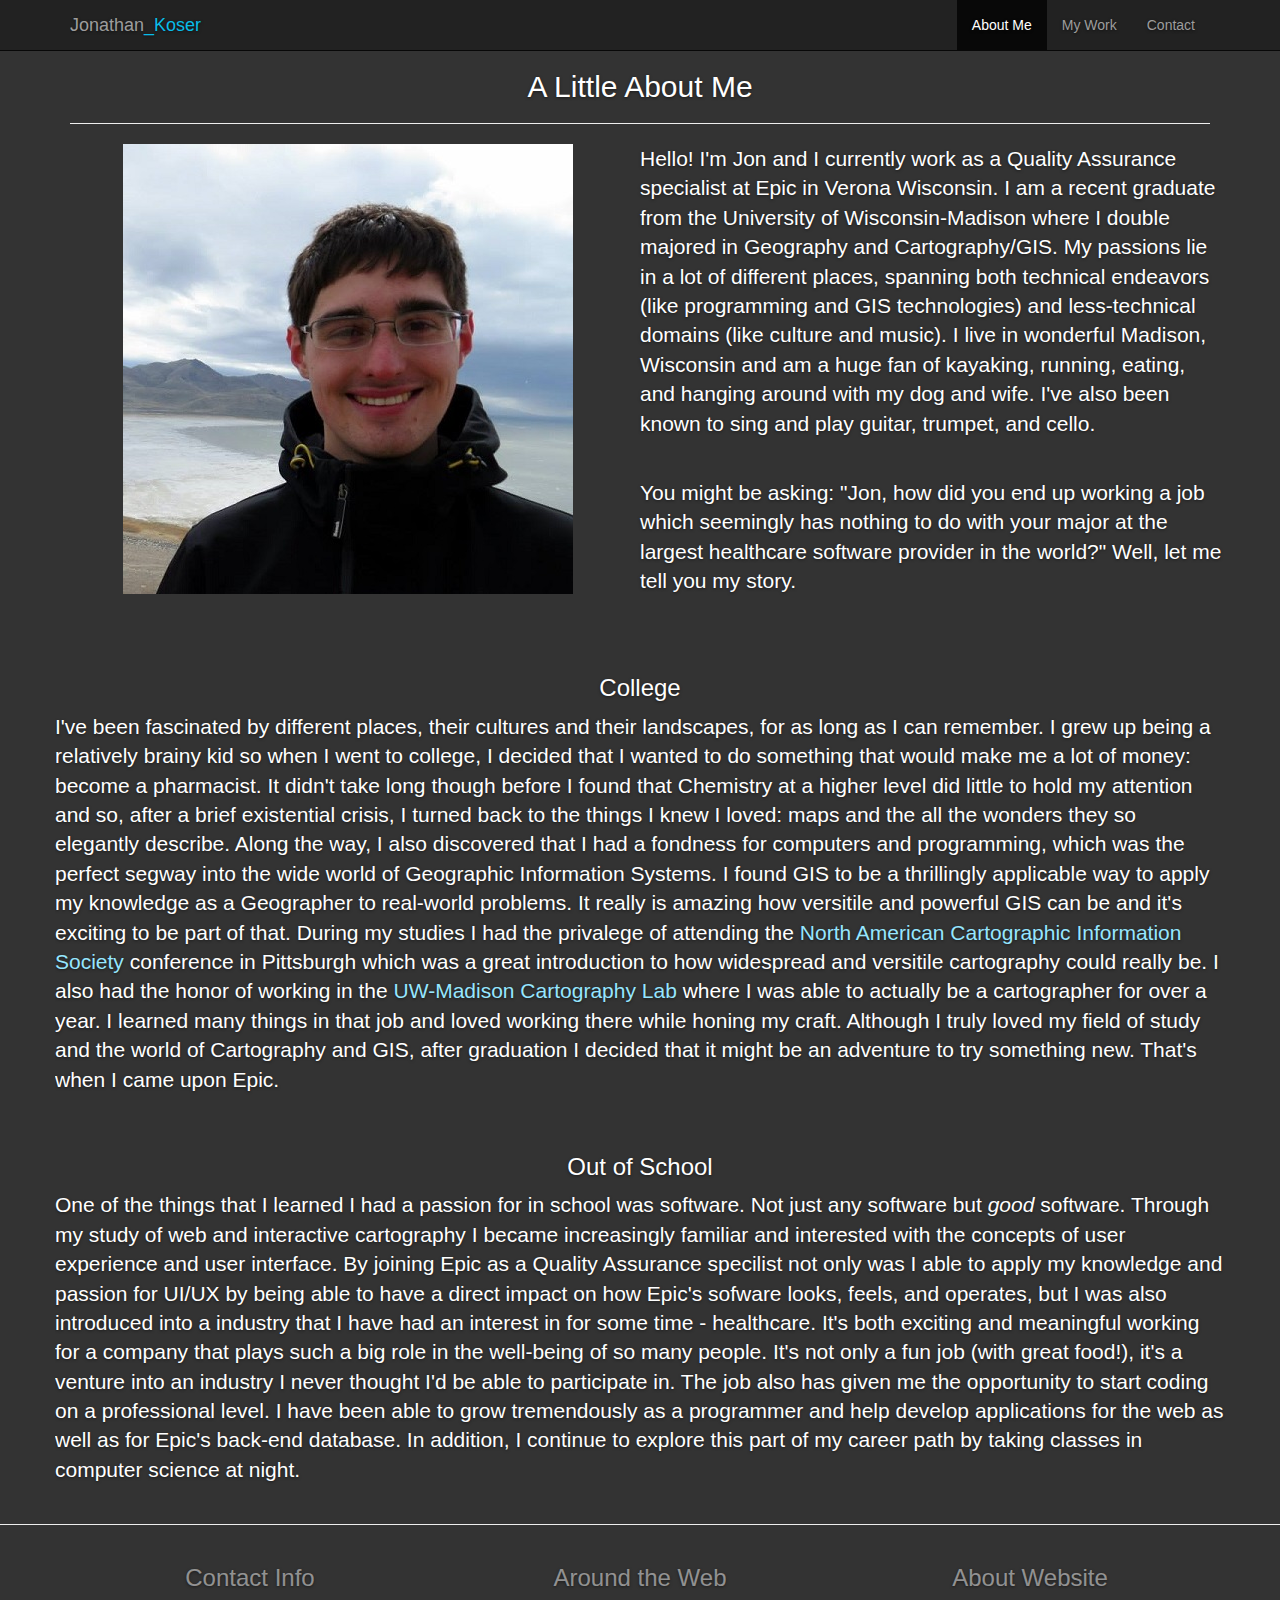
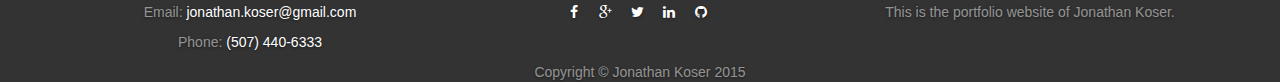
==== about.html @ 2770209b "Fiance > wife" ====
<!DOCTYPE html>
<html lang="en">

<head>
    <meta charset="utf-8">
    <meta http-equiv="X-UA-Compatible" content="IE=edge">
    <meta name="viewport" content="width=device-width, initial-scale=1">
    <meta name="description" content="The personal portfolio website of Jon Koser">
    <meta name="author" content="Jonathan Koser - About Me">
    <link rel="icon" type="image/png" href="img/favicon.png">

    <title>Jonthan Koser - About Me</title>

    <!-- Bootstrap core CSS -->
    <link href="css/bootstrap.css" rel="stylesheet">

    <!-- Custom styles for this template -->
    <link href="css/style.css" rel="stylesheet">

    <!-- Custom Fonts -->
    <link href="font-awesome/css/font-awesome.css" rel="stylesheet" type="text/css">


    <!-- HTML5 shim and Respond.js for IE8 support of HTML5 elements and media queries -->
    <!--[if lt IE 9]>
      <script src="https://oss.maxcdn.com/html5shiv/3.7.2/html5shiv.min.js"></script>
      <script src="https://oss.maxcdn.com/respond/1.4.2/respond.min.js"></script>
    <![endif]-->
</head>

<body id="top" class="about">


    <!-- Navigation Bar -->
    <nav class="navbar navbar-inverse navbar-fixed-top">
        <div class="container">
            <div class="navbar-header">
                <button type="button" class="navbar-toggle collapsed" data-toggle="collapse" data-target="#navbar" aria-expanded="false" aria-controls="navbar">
                    <span class="sr-only">Toggle navigation</span>
                    <span class="icon-bar"></span>
                    <span class="icon-bar"></span>
                    <span class="icon-bar"></span>
                </button>
                <a class="navbar-brand" href="/index.html">Jonathan<span style="color: #09BCE8">_Koser</span></a>
            </div>
            <div id="navbar" class="collapse navbar-collapse">
                <ul class="nav navbar-nav">
                    <li><a href="#top">About Me</a>
                    </li>
                    <li><a href="/work.html">My Work</a>
                    </li>
                    <li><a href="/index.html#contact">Contact</a>
                    </li>
                </ul>
            </div>
            <!--/.nav-collapse -->
        </div>
    </nav>



    <!-- About Section -->
    <section id="about">
        <div class="container content">
            <div class="row">
                <div class="col-md-12">
                    <h2>A Little About Me</h2>
                    <hr>
                </div>
            </div>
            <div class="row">
                <div class="col-md-6">
                    <img src="img/Great%20Salt%20Lake.jpg">
                </div>
                <p class="lead about_text">Hello! I'm Jon and I currently work as a Quality Assurance specialist at Epic in 
                    Verona Wisconsin. I am a recent graduate from the University of Wisconsin-Madison where I double majored 
                    in Geography and Cartography/GIS. My passions lie in a lot of different places, spanning both technical endeavors
                    (like programming and GIS technologies) and less-technical domains 
                    (like culture and music). I live in wonderful Madison, Wisconsin and am a huge fan of kayaking, running,
                    eating, and hanging around with my dog and wife. I've also been known to sing and play guitar, trumpet, and cello.</p>   
                <br>
                <p class="lead about_text">You might be asking: "Jon, how did you end up working a job which seemingly has nothing
                    to do with your major at the largest healthcare software provider in the world?" Well, let me tell you my story.</p>
                    <br><br>
                <h3>College</h3>
                <p class="lead about_text">I've been fascinated by different places, their cultures and their landscapes, for as long as I can remember. 
                    I grew up being a relatively brainy kid so when I went to college, I decided that I wanted to do something that 
                    would make me a lot of money: become a pharmacist. It didn't take long though before I found that Chemistry at a 
                    higher level did little to hold my attention and so, after a brief existential crisis, I turned back to the things 
                    I knew I loved: maps and the all the wonders they so elegantly describe. Along the way, I also discovered that I had 
                    a fondness for computers and programming, which was the perfect segway into the wide world of Geographic Information Systems. 
                    I found GIS to be a thrillingly applicable way to apply my knowledge as a Geographer to real-world problems. It 
                    really is amazing how versitile and powerful GIS can be and it's exciting to be part of that. During my studies I
                    had the privalege of attending the <a href="http://nacis.org/">North American Cartographic Information Society</a> conference in Pittsburgh which was a 
                    great introduction to how widespread and versitile cartography could really be. I also had the honor of working in the
                    <a href="http://www.geography.wisc.edu/cartography/">UW-Madison Cartography Lab</a> where I was able to actually be a cartographer for over a year. I learned many things
                    in that job and loved working there while honing my craft. Although I truly loved my field of study and the world of
                    Cartography and GIS, after graduation I decided that it might be an adventure to try something new. That's when I came
                    upon Epic. </p>
                    <br>
                <h3>Out of School</h3>
                <p class="lead about_text">One of the things that I learned I had a passion for in school was software. Not just any software
                but <i>good</i> software. Through my study of web and interactive cartography I became increasingly familiar and
                interested with the concepts of user experience and user interface. By joining Epic as a Quality Assurance specilist not only was
                I able to apply my knowledge and passion for UI/UX by being able to have a direct impact on how Epic's sofware looks, feels,
                and operates, but I was also introduced into a industry that I have had an interest in for some time - healthcare. It's both 
                exciting and meaningful working for a company that plays such a big role in the well-being of so many people. It's not only
                a fun job (with great food!), it's a venture into an industry I never thought I'd be able to participate in. The job also has given me the opportunity to start coding on a professional level. I have been able to grow tremendously as a programmer and help develop applications for the web as well as for Epic's back-end database. In addition, I continue to explore this part of my career path by taking classes in computer science at night.</p>
            </div>
            <!-- /.row -->
        </div>
        <!-- /.container -->
    </section>



    <!-- Footer -->
    <footer class="text-center mastfoot">
        <hr>
        <div class="footer-above">
            <div class="container">
                <div class="row">
                    <div class="footer-col col-md-4">
                        <h3>Contact Info</h3>
                        <p>Email: <a href="mailto:jonathan.koser@gmail.com">jonathan.koser@gmail.com</a></p>
                        <p>Phone: <span style="color:#fff">(507) 440-6333</span></p>

                    </div>
                    <div class="footer-col col-md-4">
                        <h3>Around the Web</h3>
                        <ul class="list-inline">
                            <li>
                                <a href="https://www.facebook.com/jon.koser" class="btn-social btn-outline"><i class="fa fa-fw fa-facebook"></i></a>
                            </li>
                            <li>
                                <a href="https://plus.google.com/107598555591154516549/posts" class="btn-social btn-outline"><i class="fa fa-fw fa-google-plus"></i></a>
                            </li>
                            <li>
                                <a href="https://twitter.com/jonathankoser" class="btn-social btn-outline"><i class="fa fa-fw fa-twitter"></i></a>
                            </li>
                            <li>
                                <a href="http://www.linkedin.com/pub/jonathan-koser/46/538/422" class="btn-social btn-outline"><i class="fa fa-fw fa-linkedin"></i></a>
                            </li>
                            <li>
                                <a href="http://www.github.com/JonKoser" class="btn-social btn-outline"><i class="fa fa-fw fa-github"></i></a>
                            </li>
                        </ul>
                    </div>
                    <div class="footer-col col-md-4">
                        <h3>About Website</h3>
                        <p>This is the portfolio website of Jonathan Koser.</p>
                    </div>
                </div>
            </div>
        </div>
        <div class="footer-below">
            <div class="container">
                <div class="row">
                    <div class="col-lg-12">
                        Copyright &copy; Jonathan Koser 2015
                    </div>
                </div>
            </div>
        </div>
    </footer>



    <!-- JavaScript
    ================================================== -->
    <!-- Placed at the end of the document so the pages load faster -->
    <script src="https://ajax.googleapis.com/ajax/libs/jquery/1.11.2/jquery.min.js"></script>
    <script src="js/bootstrap.js"></script>
    <script src="js/main.js"></script>

    <!-- Pluggins -->
    <!-- <script src="http://cdnjs.cloudflare.com/ajax/libs/jquery-easing/1.3/jquery.easing.min.js"></script> -->

    <!-- Contact Form JavaScript -->
    <script src="js/jqBootstrapValidation.js"></script>
    <script src="js/contact_me.js"></script>


    <!-- IE10 viewport hack for Surface/desktop Windows 8 bug -->
    <script src="assets/js/ie10-viewport-bug-workaround.js"></script>
</body>

</html>
---- css/style.css ----
/* Cover styling */
/*
 * Globals
 */

/* Links */
a {
    color: #fff;
}
a:focus,
a:hover {
  color: #09BCE8;
}

/* Custom default button */
.btn-default,
.btn-default:hover,
.btn-default:focus {
  color: #333;
  text-shadow: none; /* Prevent inheritence from `body` */
  background-color: #fff;
  border: 1px solid #fff;
}

/*
 * Base structure
 */

.navbar-nav{
    float: right;
}

html,
body {
  height: 100%;
  background-color: #333;
}
body {
  color: #fff;
  text-align: center;
  text-shadow: 0 1px 3px rgba(0,0,0,.5);
  background-repeat: no-repeat;
}

header {
    position: relative;
    height: 100%;
    background-image: url("../img/IMG_1233.JPG");
    background-size: cover;
}

/* Padding for spacing */
.inner {
  padding: 30px;
}

.content {
    padding-top: 50px;
}


.about_text {
    text-align: left;
}

.about_text a {
    color: rgb(150,230,255)
}

.about_text a:hover {
    color: #09BCE8;
}

.contact_info {
    text-align: left
}

div {
    overflow: hidden;
}


/*
 * Cover
 */
.cover {
  position: relative;
  margin-top: 10%;
  padding: 0 20px;
}
.cover .btn-lg {
  padding: 10px 20px;
  font-weight: bold;
}

.portfolio-item {
    width: 100%;
    height: 300px;
    background-size: cover;
    background-position: center;
    margin-top: 10px;
    color: #333;
}

.mastfoot {
  color: #999; /* IE8 proofing */
  color: rgba(255,255,255,.5);
}

.desc-text {
    text-align: left;
}

.desc-text h4 {
    color: goldenrod
}

.desc-text a {
    color:rgb(150,230,255);
}

.desc-text a:hover{
    color: #09BCE8;
}

#work_list {
    text-align: left;
    display:table;
    margin:0 auto;
}

#work_list h3 {
    text-align: center;
}

/*#gallery{
    text-align: right;
}*/

#gallery img {
    padding: 10px;
}
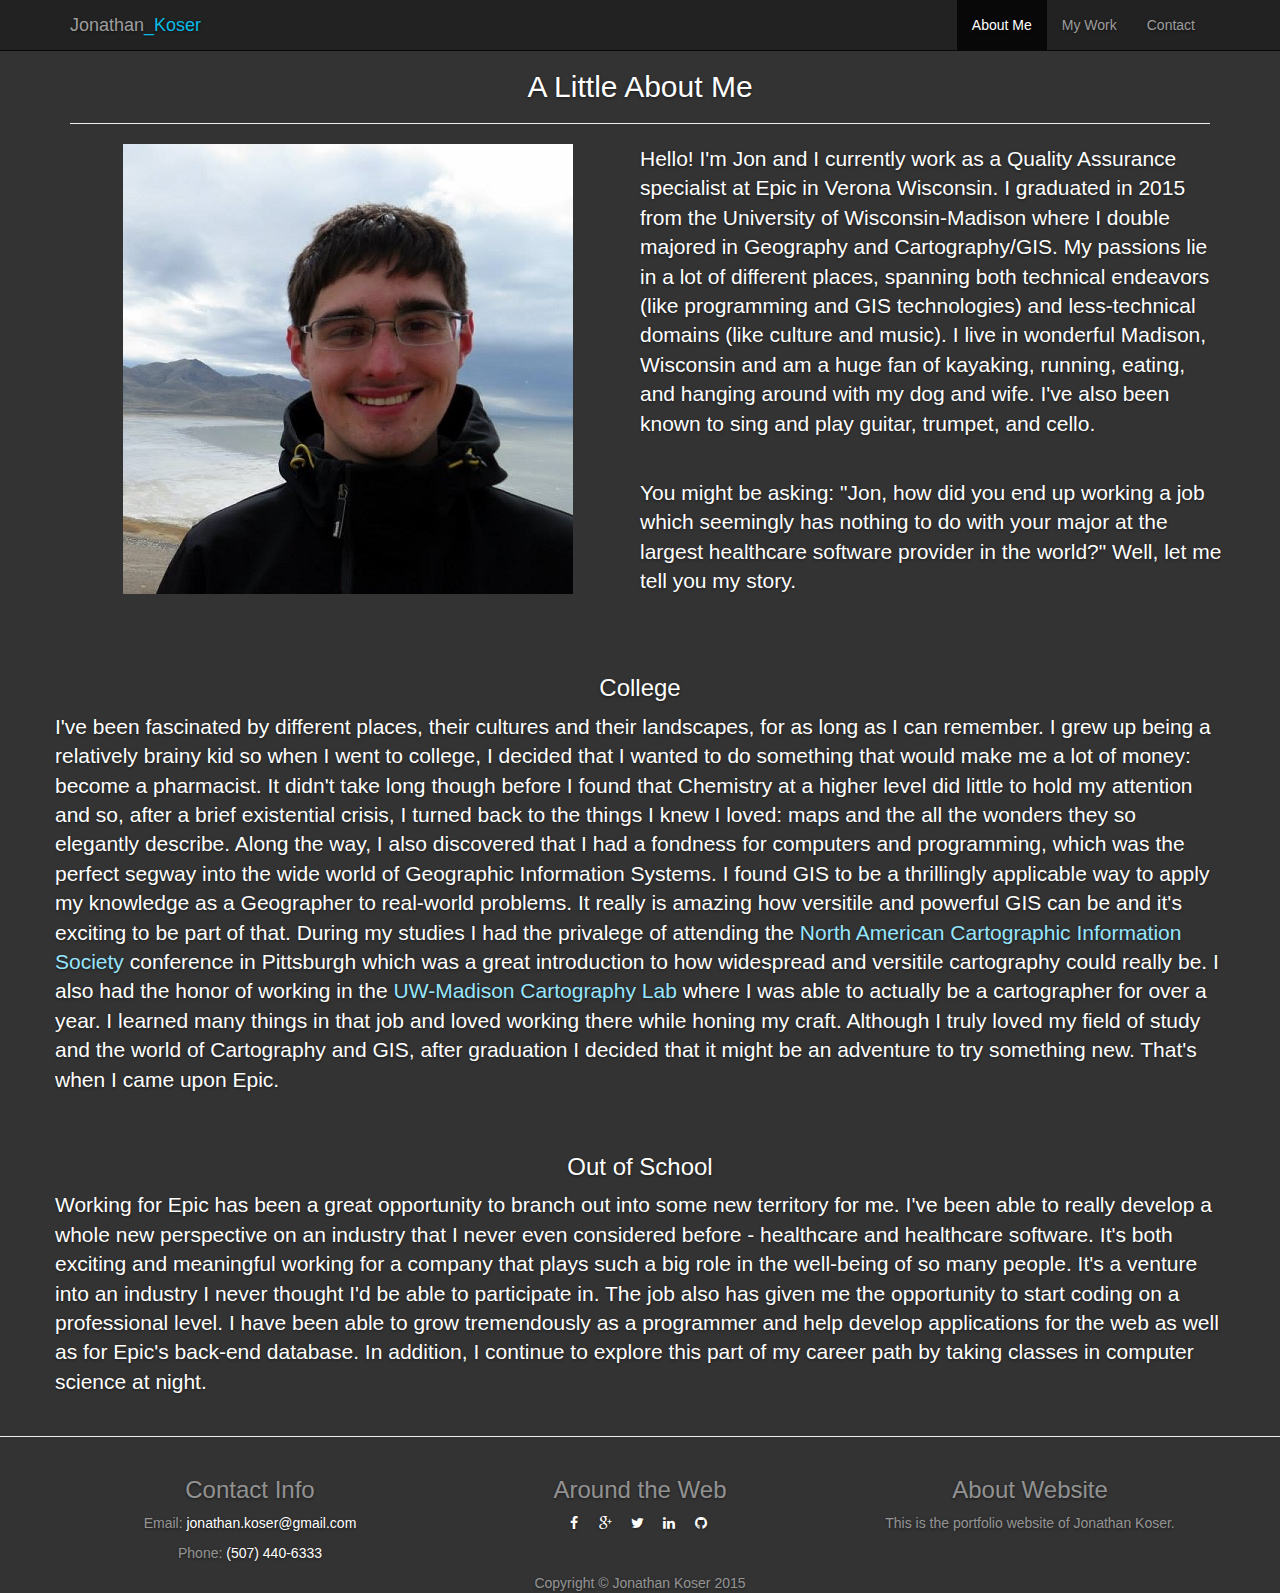
==== commit 1b1458e1: "Small, dumb changes" ====
--- a/about.html
+++ b/about.html
@@ -73,7 +73,7 @@
                     <img src="img/Great%20Salt%20Lake.jpg">
                 </div>
                 <p class="lead about_text">Hello! I'm Jon and I currently work as a Quality Assurance specialist at Epic in 
-                    Verona Wisconsin. I am a recent graduate from the University of Wisconsin-Madison where I double majored 
+                    Verona Wisconsin. I graduated in 2015 from the University of Wisconsin-Madison where I double majored 
                     in Geography and Cartography/GIS. My passions lie in a lot of different places, spanning both technical endeavors
                     (like programming and GIS technologies) and less-technical domains 
                     (like culture and music). I live in wonderful Madison, Wisconsin and am a huge fan of kayaking, running,
@@ -99,13 +99,8 @@
                     upon Epic. </p>
                     <br>
                 <h3>Out of School</h3>
-                <p class="lead about_text">One of the things that I learned I had a passion for in school was software. Not just any software
-                but <i>good</i> software. Through my study of web and interactive cartography I became increasingly familiar and
-                interested with the concepts of user experience and user interface. By joining Epic as a Quality Assurance specilist not only was
-                I able to apply my knowledge and passion for UI/UX by being able to have a direct impact on how Epic's sofware looks, feels,
-                and operates, but I was also introduced into a industry that I have had an interest in for some time - healthcare. It's both 
-                exciting and meaningful working for a company that plays such a big role in the well-being of so many people. It's not only
-                a fun job (with great food!), it's a venture into an industry I never thought I'd be able to participate in. The job also has given me the opportunity to start coding on a professional level. I have been able to grow tremendously as a programmer and help develop applications for the web as well as for Epic's back-end database. In addition, I continue to explore this part of my career path by taking classes in computer science at night.</p>
+                <p class="lead about_text">Working for Epic has been a great opportunity to branch out into some new territory for me. I've been able to really develop a whole new perspective on an industry that I never even considered before - healthcare and healthcare software. It's both 
+                exciting and meaningful working for a company that plays such a big role in the well-being of so many people. It's a venture into an industry I never thought I'd be able to participate in. The job also has given me the opportunity to start coding on a professional level. I have been able to grow tremendously as a programmer and help develop applications for the web as well as for Epic's back-end database. In addition, I continue to explore this part of my career path by taking classes in computer science at night.</p>
             </div>
             <!-- /.row -->
         </div>
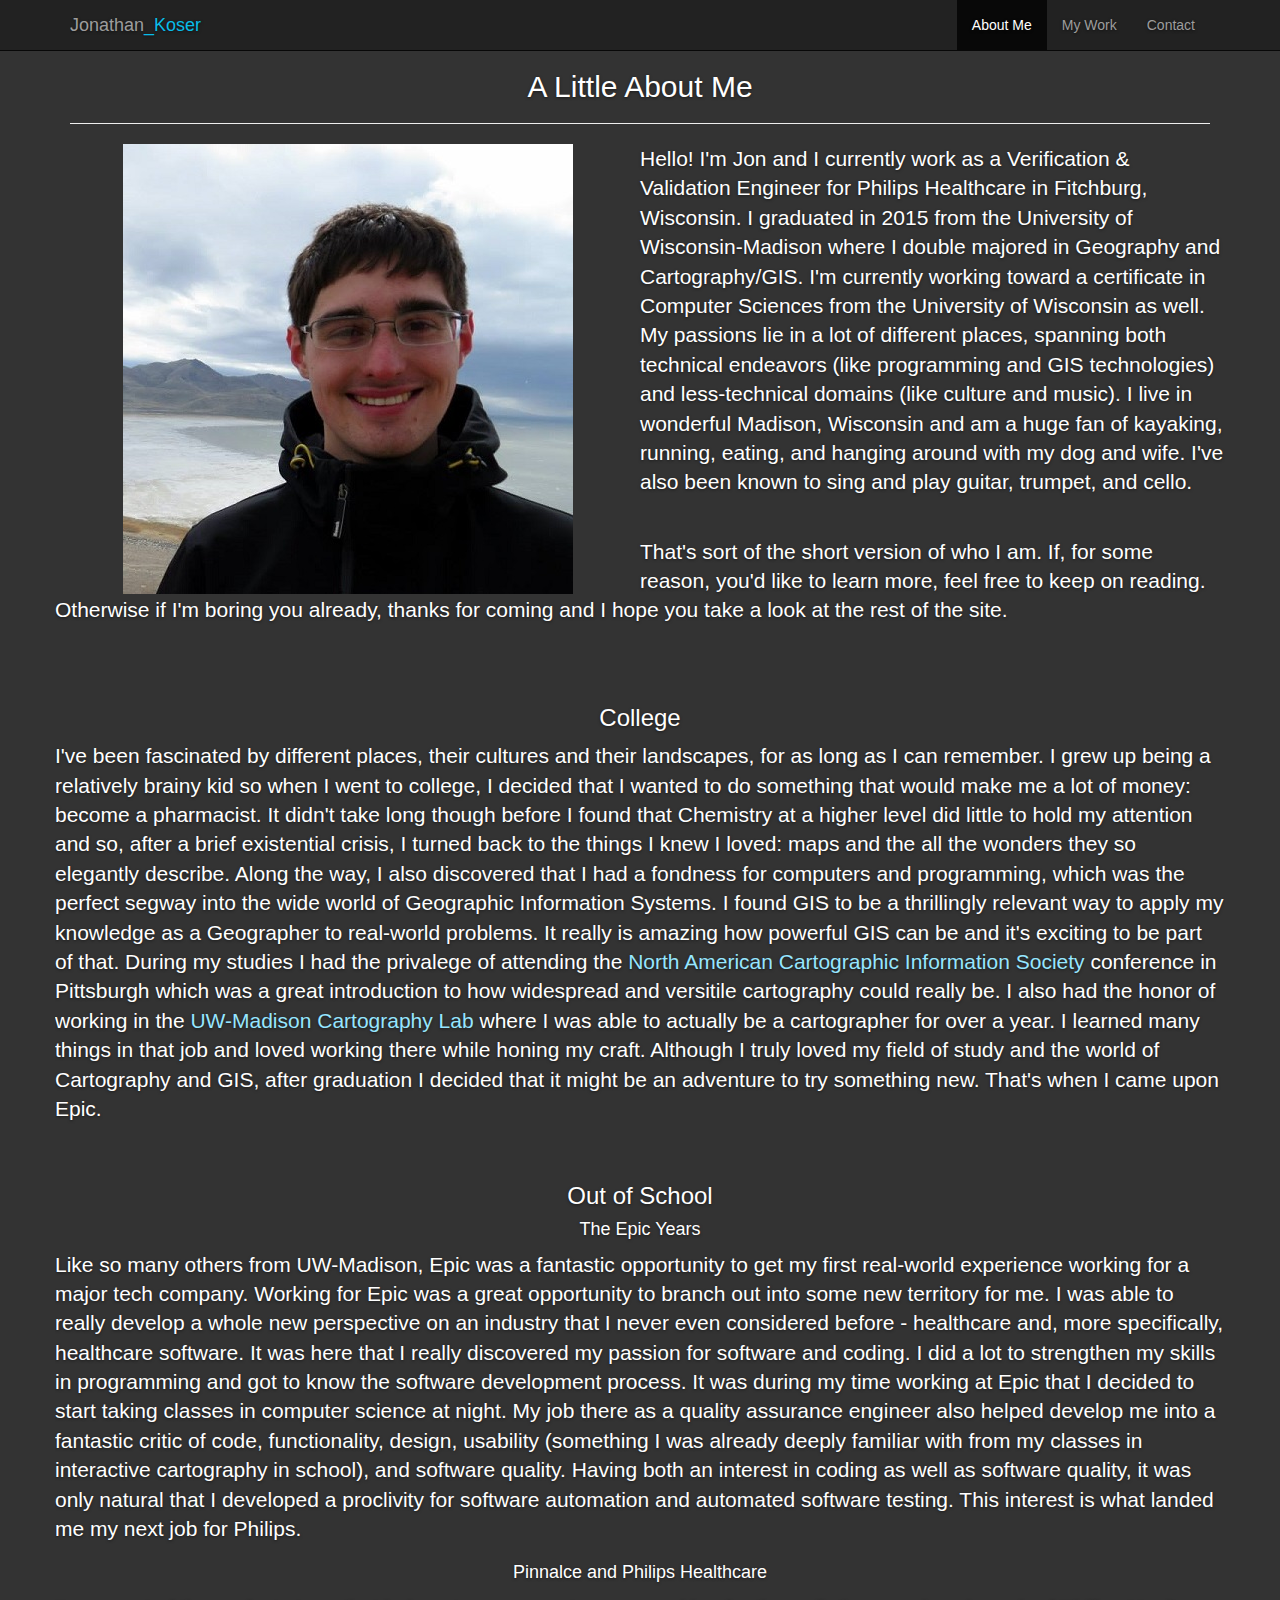
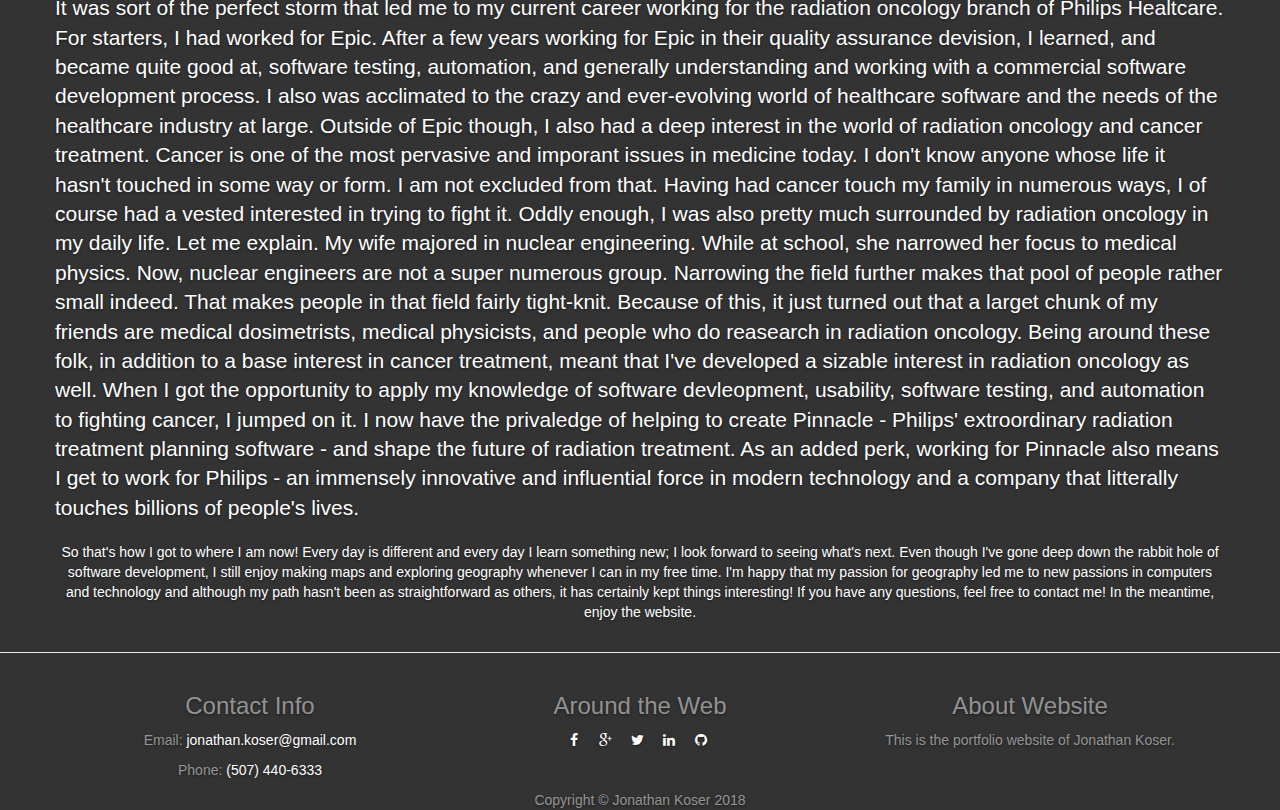
==== commit 96923f49: "Updated bio and copyright" ====
--- a/about.html
+++ b/about.html
@@ -72,15 +72,18 @@
                 <div class="col-md-6">
                     <img src="img/Great%20Salt%20Lake.jpg">
                 </div>
-                <p class="lead about_text">Hello! I'm Jon and I currently work as a Quality Assurance specialist at Epic in 
-                    Verona Wisconsin. I graduated in 2015 from the University of Wisconsin-Madison where I double majored 
-                    in Geography and Cartography/GIS. My passions lie in a lot of different places, spanning both technical endeavors
-                    (like programming and GIS technologies) and less-technical domains 
-                    (like culture and music). I live in wonderful Madison, Wisconsin and am a huge fan of kayaking, running,
-                    eating, and hanging around with my dog and wife. I've also been known to sing and play guitar, trumpet, and cello.</p>   
+                <p class="lead about_text">Hello! I'm Jon and I currently work as a Verification &amp; Validation Engineer for 
+                    Philips Healthcare in Fitchburg, Wisconsin. I graduated in 2015 from the University of Wisconsin-Madison where 
+                    I double majored in Geography and Cartography/GIS. I'm currently working toward a certificate in Computer Sciences
+                    from the University of Wisconsin as well. My passions lie in a lot of different places, spanning both technical endeavors
+                    (like programming and GIS technologies) and less-technical domains (like culture and music). I live in wonderful 
+                    Madison, Wisconsin and am a huge fan of kayaking, running, eating, and hanging around with my dog and wife. 
+                    I've also been known to sing and play guitar, trumpet, and cello.</p>   
                 <br>
-                <p class="lead about_text">You might be asking: "Jon, how did you end up working a job which seemingly has nothing
-                    to do with your major at the largest healthcare software provider in the world?" Well, let me tell you my story.</p>
+                <p class="lead about_text">That's sort of the short version of who I am. If, for some reason, you'd like to learn more, feel
+                    free to keep on reading. Otherwise if I'm boring you already, thanks for coming and I hope you take a look at the rest of 
+                    the site.
+                </p>
                     <br><br>
                 <h3>College</h3>
                 <p class="lead about_text">I've been fascinated by different places, their cultures and their landscapes, for as long as I can remember. 
@@ -89,8 +92,8 @@
                     higher level did little to hold my attention and so, after a brief existential crisis, I turned back to the things 
                     I knew I loved: maps and the all the wonders they so elegantly describe. Along the way, I also discovered that I had 
                     a fondness for computers and programming, which was the perfect segway into the wide world of Geographic Information Systems. 
-                    I found GIS to be a thrillingly applicable way to apply my knowledge as a Geographer to real-world problems. It 
-                    really is amazing how versitile and powerful GIS can be and it's exciting to be part of that. During my studies I
+                    I found GIS to be a thrillingly relevant way to apply my knowledge as a Geographer to real-world problems. It 
+                    really is amazing how powerful GIS can be and it's exciting to be part of that. During my studies I
                     had the privalege of attending the <a href="http://nacis.org/">North American Cartographic Information Society</a> conference in Pittsburgh which was a 
                     great introduction to how widespread and versitile cartography could really be. I also had the honor of working in the
                     <a href="http://www.geography.wisc.edu/cartography/">UW-Madison Cartography Lab</a> where I was able to actually be a cartographer for over a year. I learned many things
@@ -99,8 +102,44 @@
                     upon Epic. </p>
                     <br>
                 <h3>Out of School</h3>
-                <p class="lead about_text">Working for Epic has been a great opportunity to branch out into some new territory for me. I've been able to really develop a whole new perspective on an industry that I never even considered before - healthcare and healthcare software. It's both 
-                exciting and meaningful working for a company that plays such a big role in the well-being of so many people. It's a venture into an industry I never thought I'd be able to participate in. The job also has given me the opportunity to start coding on a professional level. I have been able to grow tremendously as a programmer and help develop applications for the web as well as for Epic's back-end database. In addition, I continue to explore this part of my career path by taking classes in computer science at night.</p>
+                <h4>The Epic Years</h4>
+                <p class="lead about_text">Like so many others from UW-Madison, Epic was a fantastic opportunity to get my first real-world
+                    experience working for a major tech company. Working for Epic was a great opportunity to branch out into some new territory for me. 
+                    I was able to really develop a whole new perspective on an industry that I never even considered before - healthcare and, 
+                    more specifically, healthcare software. It was here that I really discovered my passion for software and coding. I did a lot
+                    to strengthen my skills in programming and got to know the software development process. It was during my time working at Epic
+                    that I decided to start taking classes in computer science at night. My job there as a quality assurance engineer also helped 
+                    develop me into a fantastic critic of code, functionality, design, usability (something I was already deeply familiar with from my
+                    classes in interactive cartography in school), and software quality. Having both an interest in coding
+                    as well as software quality, it was only natural that I developed a proclivity for software automation and automated software
+                    testing. This interest is what landed me my next job for Philips.</p>
+                <h4>Pinnalce and Philips Healthcare</h4>
+                <p class="lead about_text">It was sort of the perfect storm that led me to my current career working for the radiation oncology branch 
+                    of Philips Healtcare. For starters, I had worked for Epic. After a few years working for Epic in their quality assurance 
+                    devision, I learned, and became quite good at, software testing, automation, and generally understanding and working with 
+                    a commercial software development process. I also was acclimated to the crazy and ever-evolving world of healthcare software 
+                    and the needs of the healthcare industry at large. Outside of Epic though, I also had a deep interest in the world of radiation 
+                    oncology and cancer treatment. Cancer is one of the most pervasive and imporant issues in medicine today. I don't know anyone whose 
+                    life it hasn't touched in some way or form. I am not excluded from that. Having had cancer touch my family in numerous ways, I of 
+                    course had a vested interested in trying to fight it. Oddly enough, I was also pretty much surrounded by radiation oncology in my daily life. 
+                    Let me explain. My wife majored in nuclear engineering. While at school, she narrowed her focus to medical physics. Now, nuclear 
+                    engineers are not a super numerous group. Narrowing the field further makes that pool of people rather small indeed. That 
+                    makes people in that field fairly tight-knit. Because of this, it just turned out that a larget chunk of my friends 
+                    are medical dosimetrists, medical physicists, and people who do reasearch in radiation oncology. Being around these folk, in 
+                    addition to a base interest in cancer treatment, meant that I've developed a sizable interest in radiation oncology as well. 
+                    When I got the opportunity to apply my knowledge of software devleopment, usability, software testing, and automation to 
+                    fighting cancer, I jumped on it. I now have the privaledge of helping to create Pinnacle - Philips' extroordinary radiation 
+                    treatment planning software - and shape the future of radiation treatment. As an added perk, working for Pinnacle also means 
+                    I get to work for Philips - an immensely innovative and influential force in modern technology and a company that litterally 
+                    touches billions of people's lives.
+                </p>
+                <p>So that's how I got to where I am now! Every day is different and every day I learn something new; I look 
+                    forward to seeing what's next. Even though I've gone deep down the rabbit hole of software development, I 
+                    still enjoy making maps and exploring geography whenever I can in my free time. I'm happy that my passion 
+                    for geography led me to new passions in computers and technology and although my path hasn't been as straightforward
+                    as others, it has certainly kept things interesting! If you have any questions, feel free to contact me! In the meantime, enjoy 
+                    the website.
+                </p>
             </div>
             <!-- /.row -->
         </div>
@@ -152,7 +191,7 @@
             <div class="container">
                 <div class="row">
                     <div class="col-lg-12">
-                        Copyright &copy; Jonathan Koser 2015
+                        Copyright &copy; Jonathan Koser 2018
                     </div>
                 </div>
             </div>
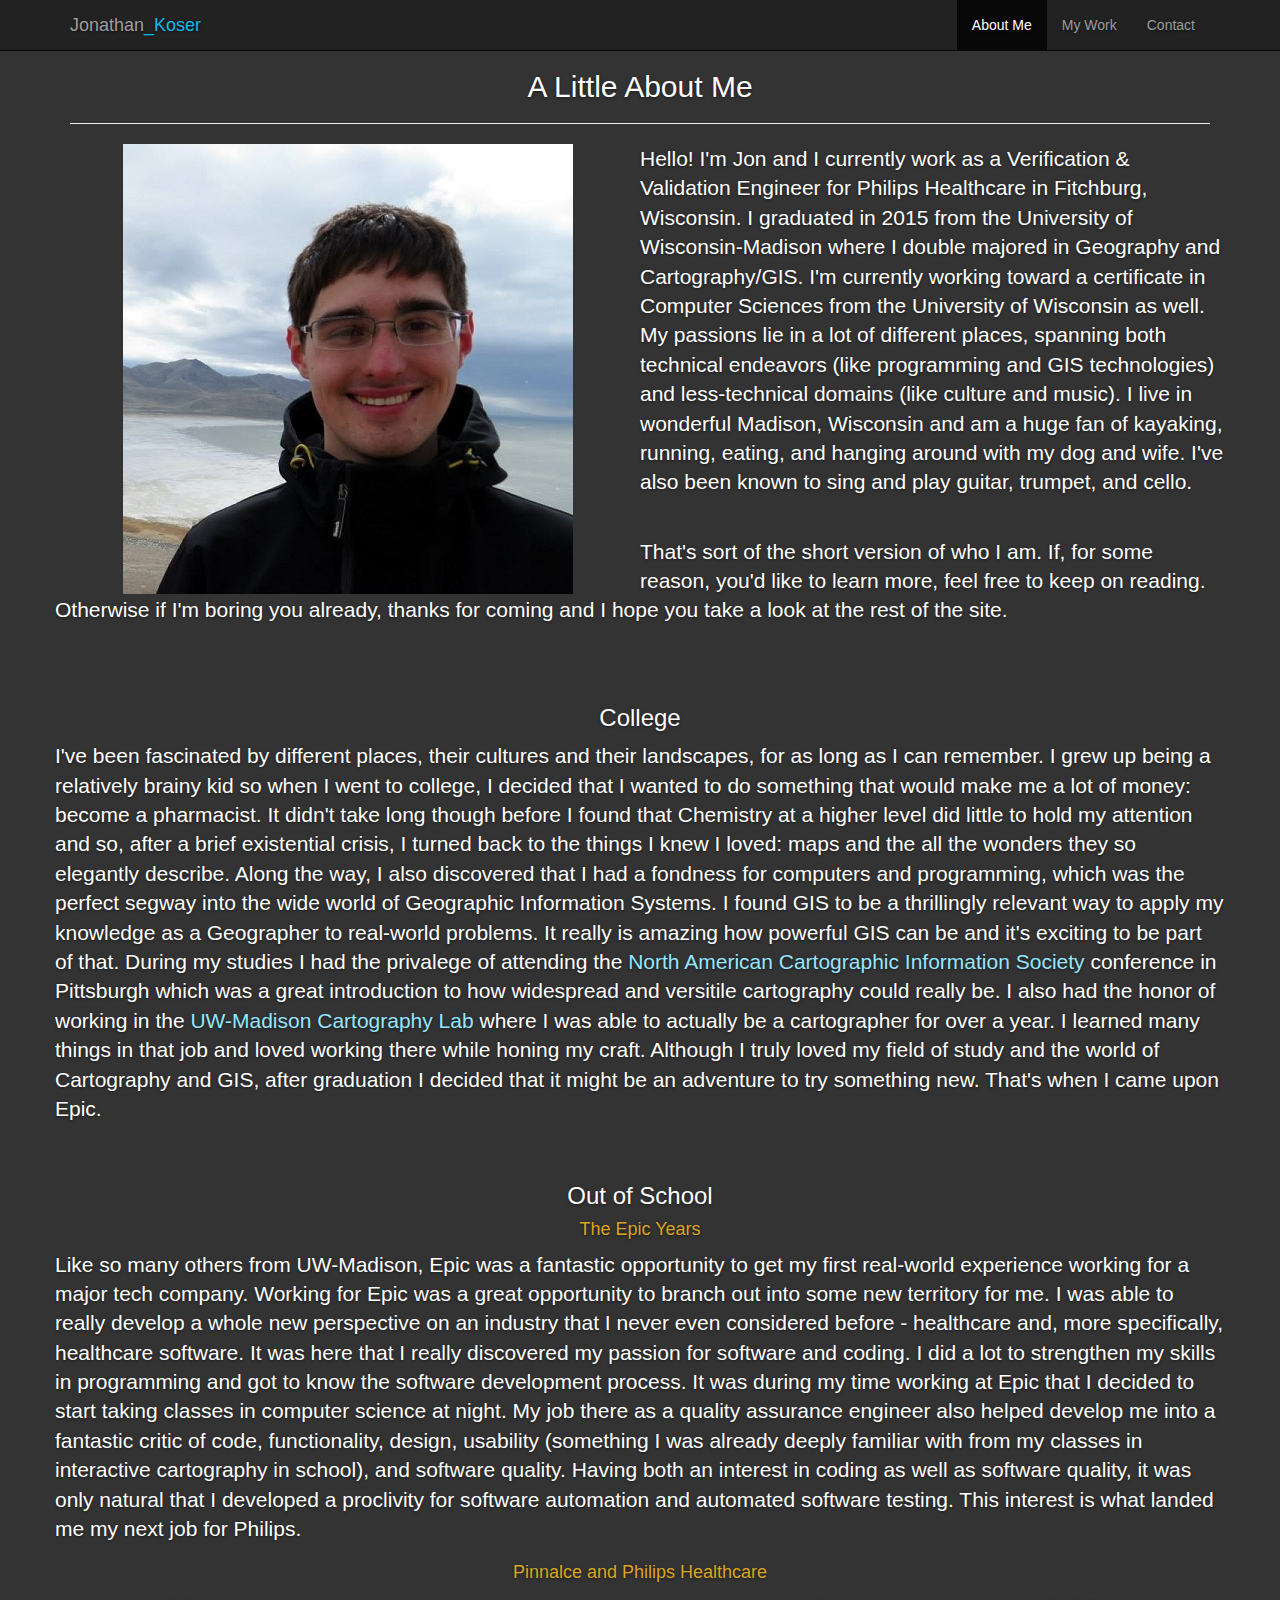
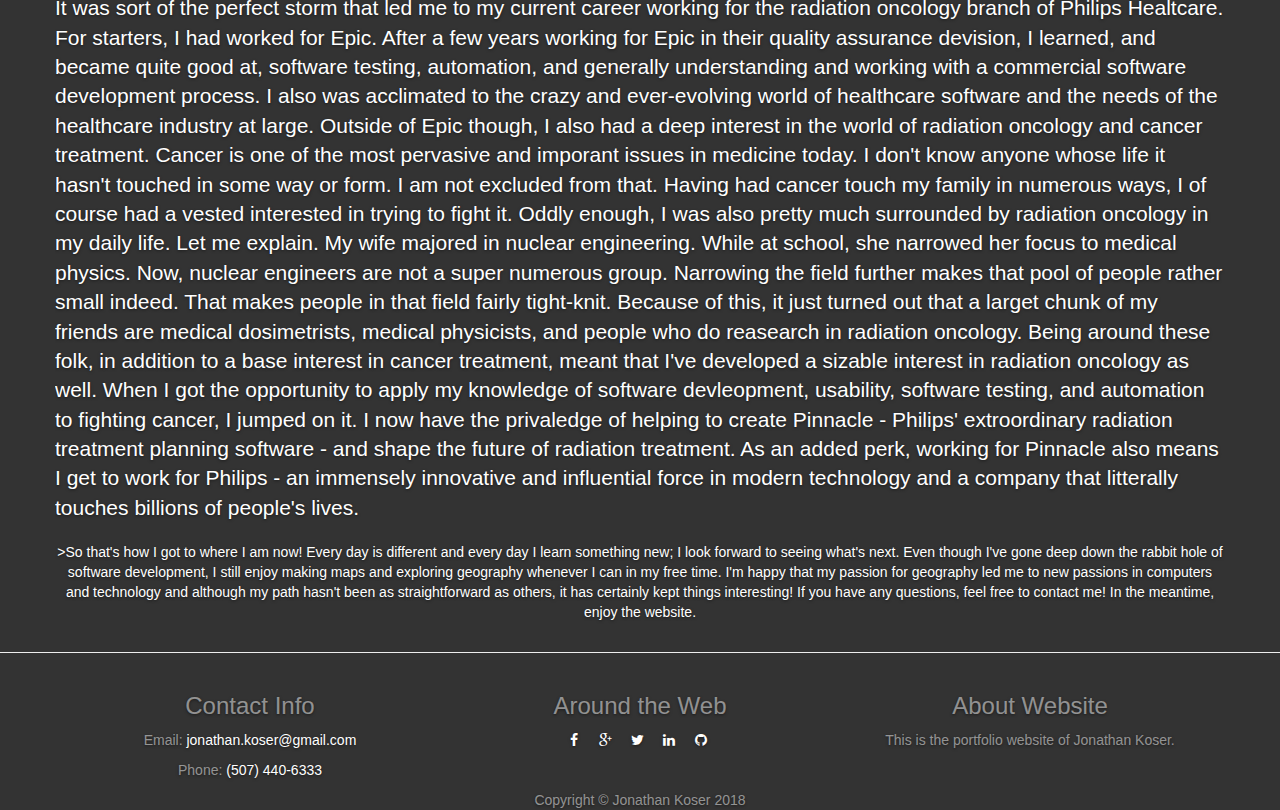
==== commit 6da1910f: "Made headers in about make more sense" ====
--- a/about.html
+++ b/about.html
@@ -133,7 +133,7 @@
                     I get to work for Philips - an immensely innovative and influential force in modern technology and a company that litterally 
                     touches billions of people's lives.
                 </p>
-                <p>So that's how I got to where I am now! Every day is different and every day I learn something new; I look 
+                <p class="lead about_text"></p>>So that's how I got to where I am now! Every day is different and every day I learn something new; I look 
                     forward to seeing what's next. Even though I've gone deep down the rabbit hole of software development, I 
                     still enjoy making maps and exploring geography whenever I can in my free time. I'm happy that my passion 
                     for geography led me to new passions in computers and technology and although my path hasn't been as straightforward
--- a/css/style.css
+++ b/css/style.css
@@ -111,7 +111,7 @@
     text-align: left;
 }
 
-.desc-text h4 {
+h4 {
     color: goldenrod
 }
 
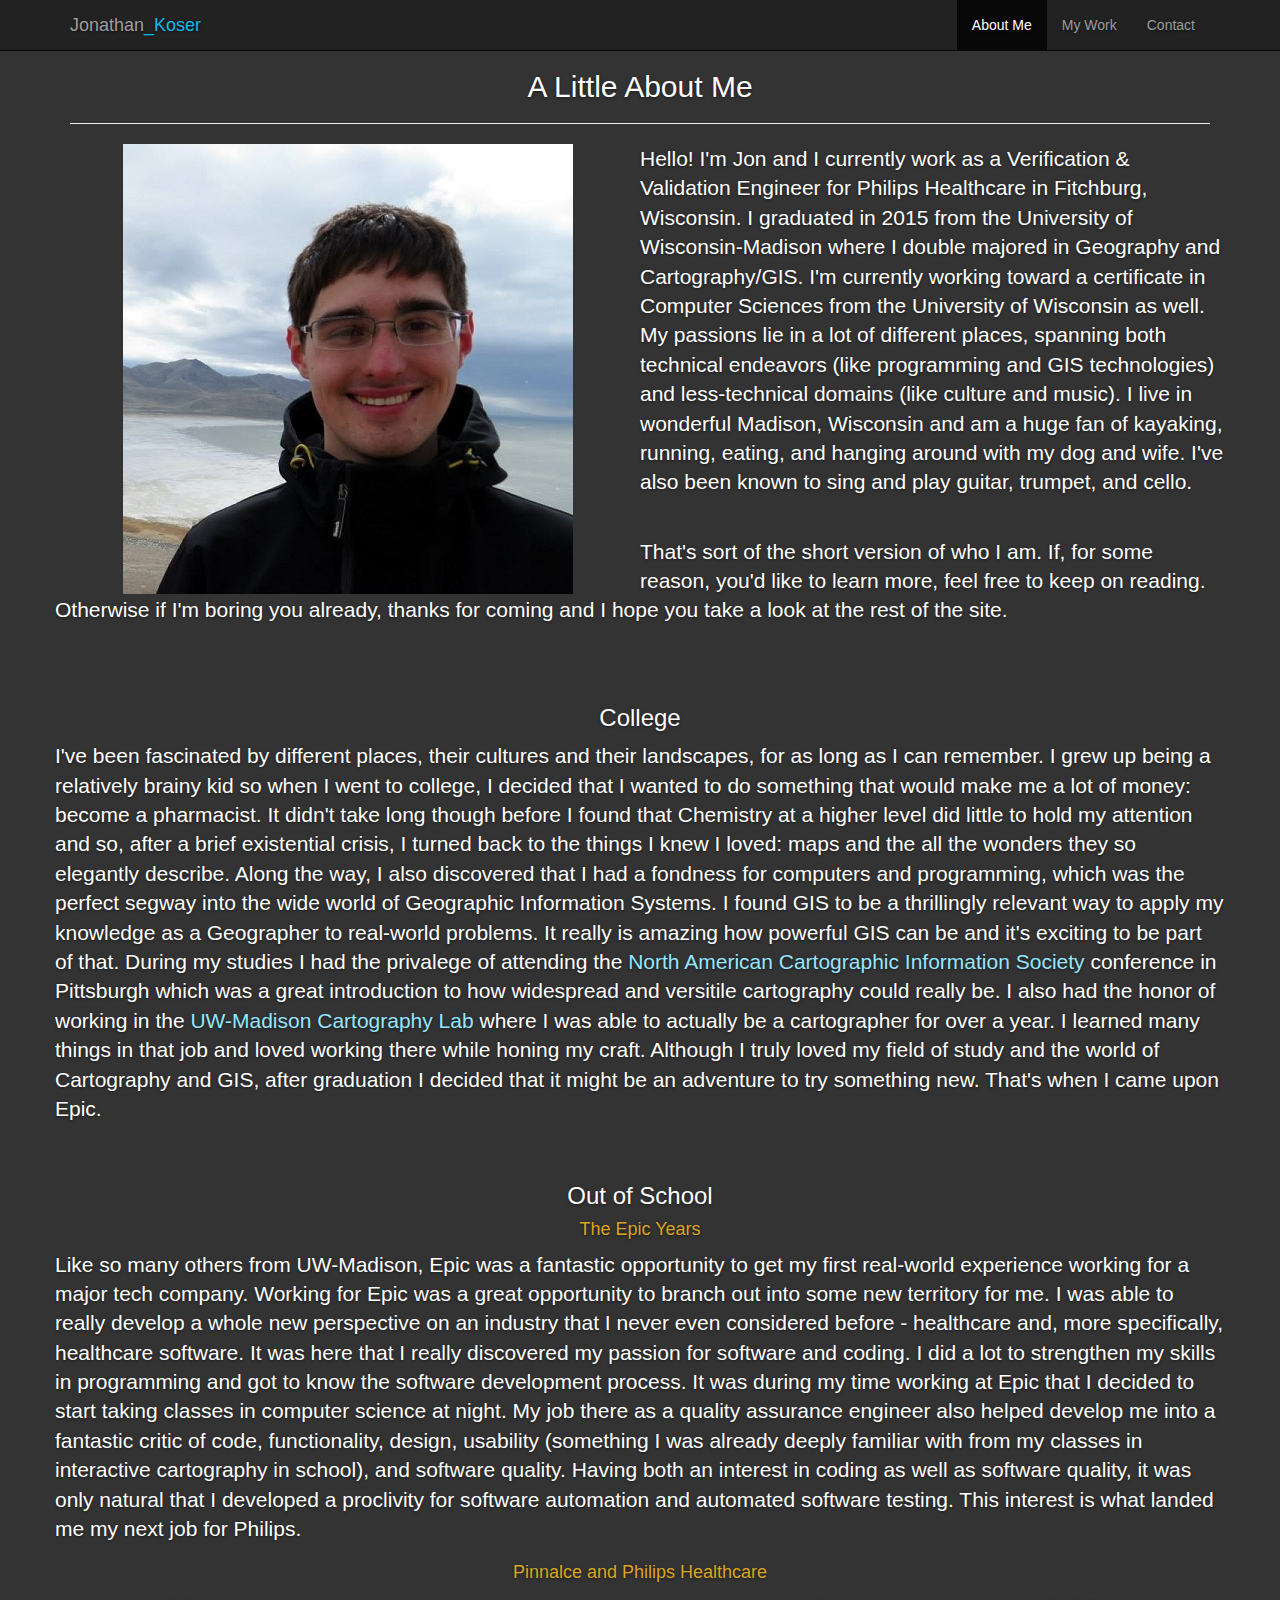
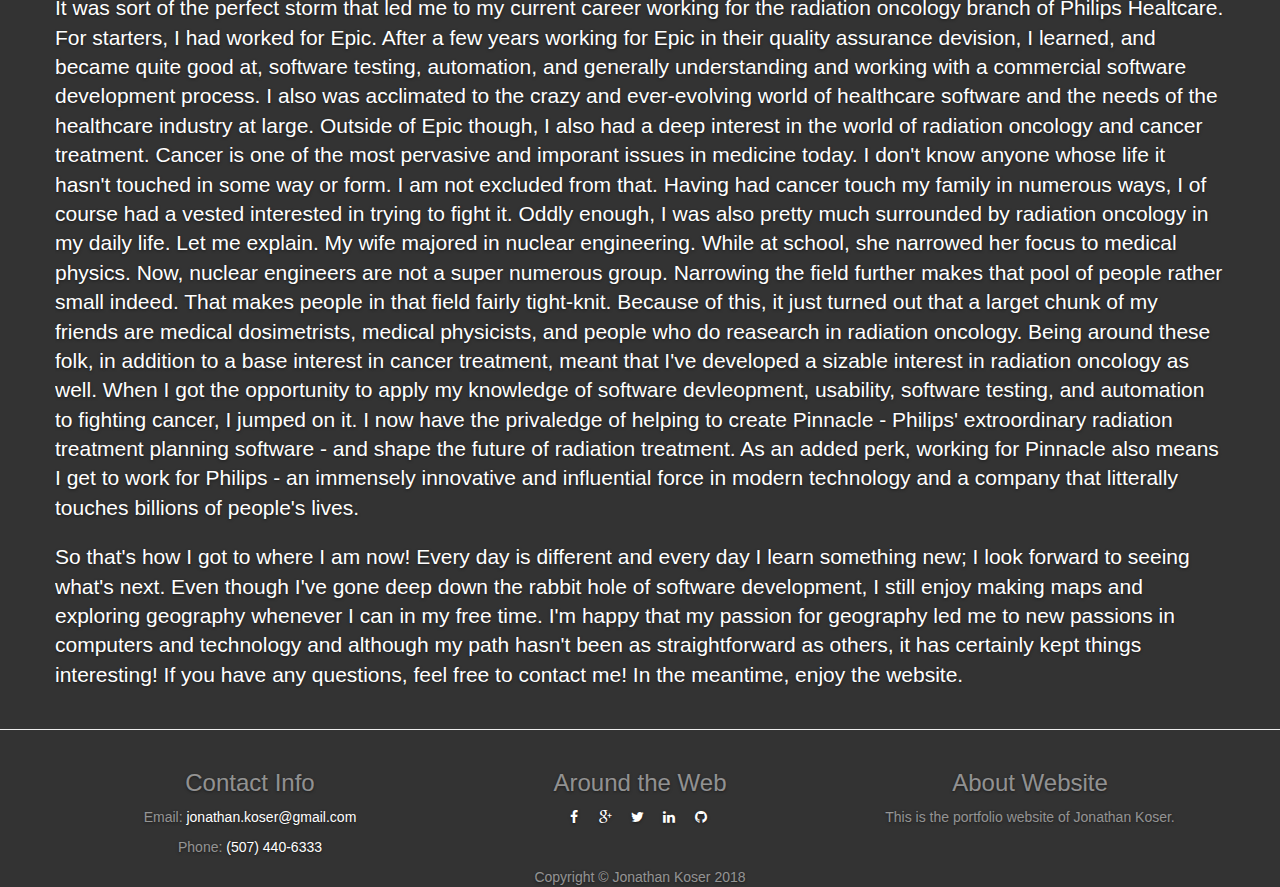
==== commit 8943c495: "Silly mistake" ====
--- a/about.html
+++ b/about.html
@@ -133,7 +133,7 @@
                     I get to work for Philips - an immensely innovative and influential force in modern technology and a company that litterally 
                     touches billions of people's lives.
                 </p>
-                <p class="lead about_text"></p>>So that's how I got to where I am now! Every day is different and every day I learn something new; I look 
+                <p class="lead about_text">So that's how I got to where I am now! Every day is different and every day I learn something new; I look 
                     forward to seeing what's next. Even though I've gone deep down the rabbit hole of software development, I 
                     still enjoy making maps and exploring geography whenever I can in my free time. I'm happy that my passion 
                     for geography led me to new passions in computers and technology and although my path hasn't been as straightforward
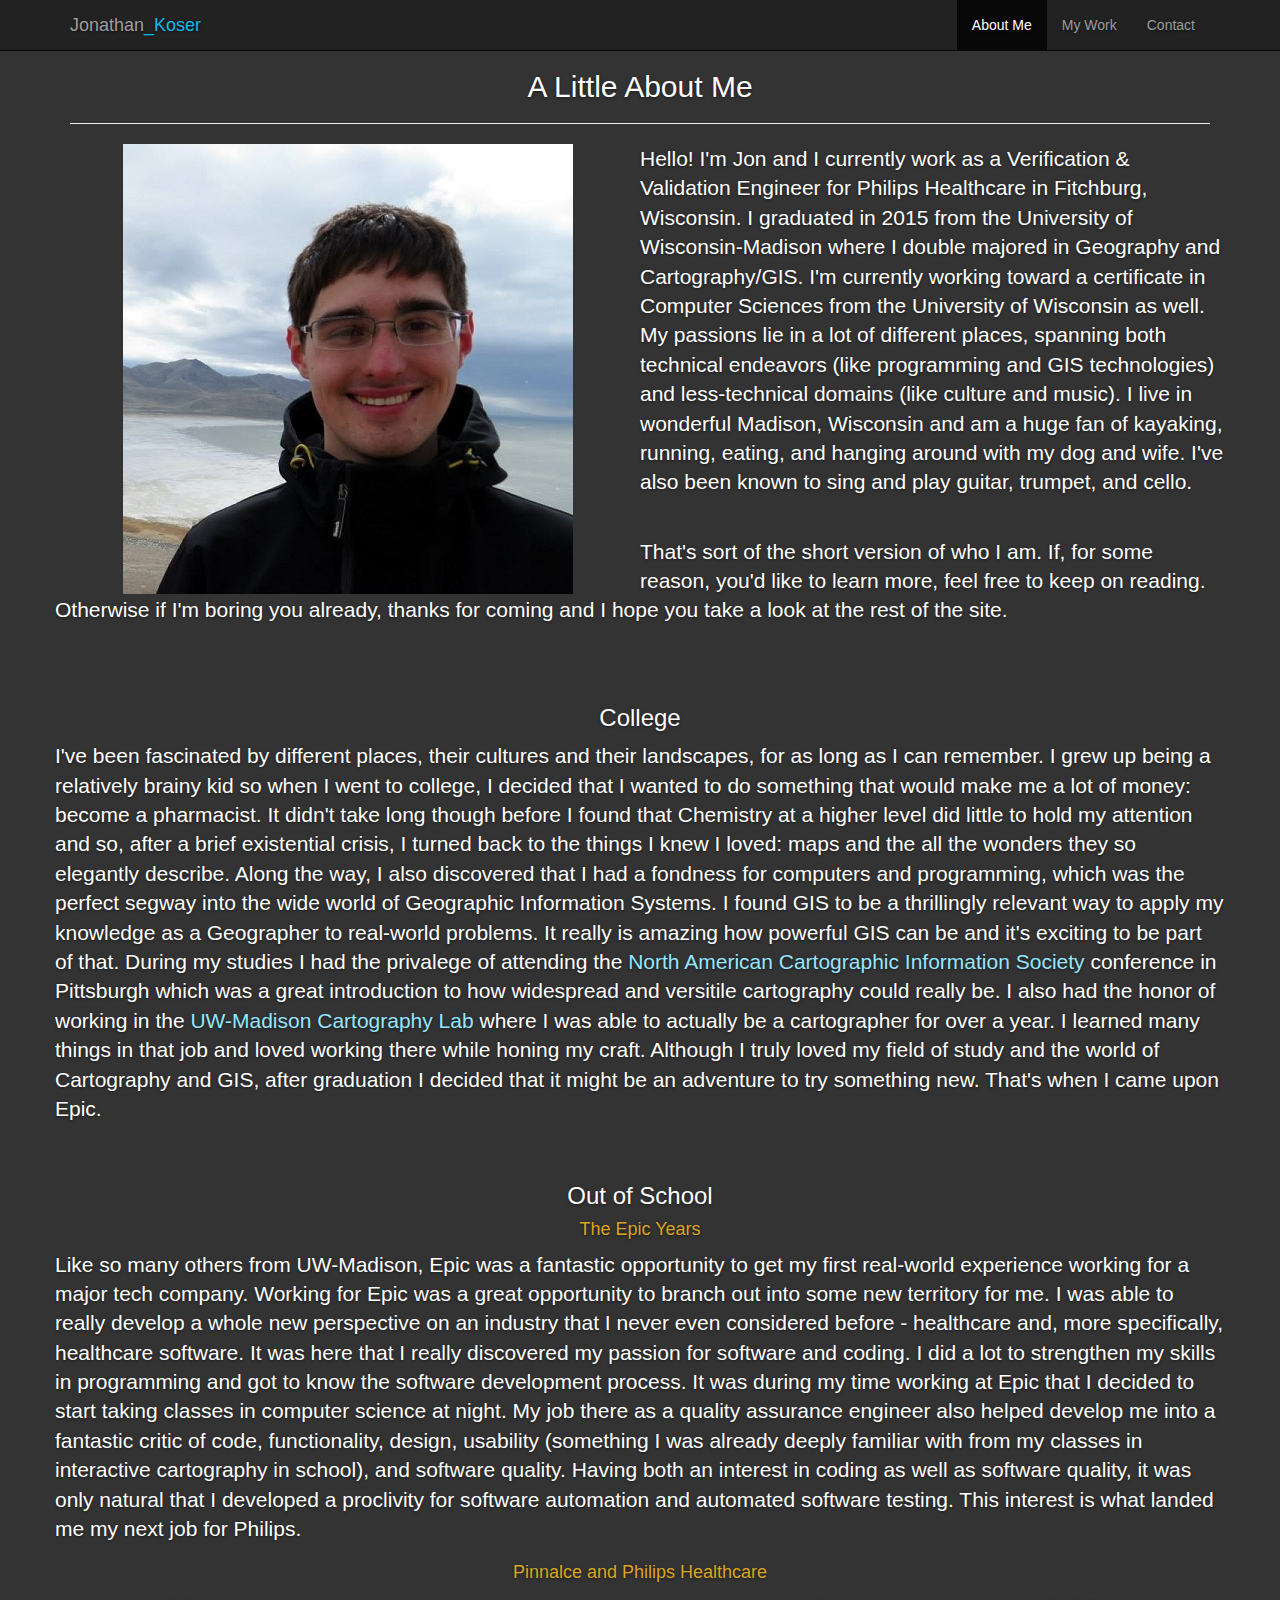
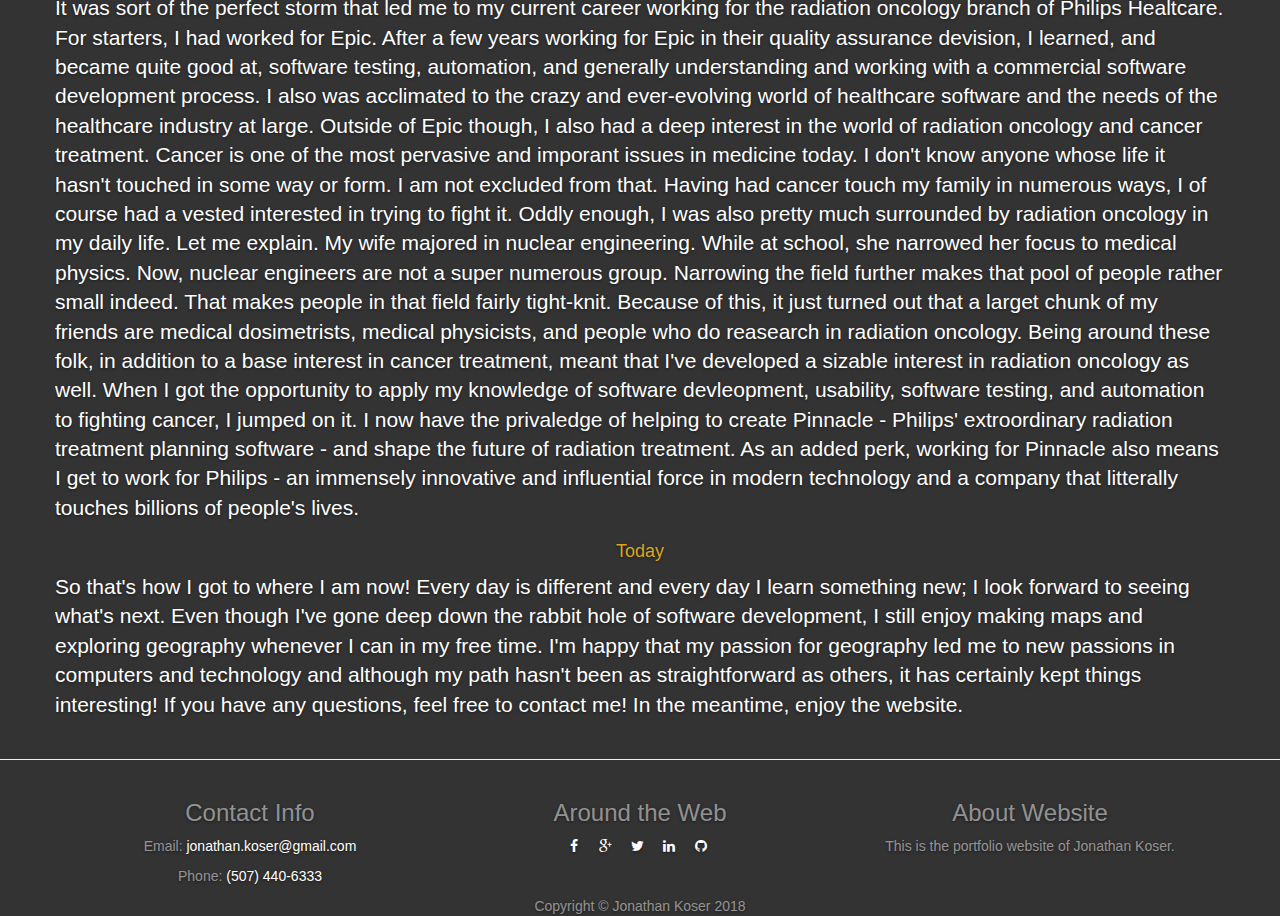
==== commit 79601ffa: "another Silly mistake" ====
--- a/about.html
+++ b/about.html
@@ -133,6 +133,7 @@
                     I get to work for Philips - an immensely innovative and influential force in modern technology and a company that litterally 
                     touches billions of people's lives.
                 </p>
+                <h4>Today</h4>
                 <p class="lead about_text">So that's how I got to where I am now! Every day is different and every day I learn something new; I look 
                     forward to seeing what's next. Even though I've gone deep down the rabbit hole of software development, I 
                     still enjoy making maps and exploring geography whenever I can in my free time. I'm happy that my passion 
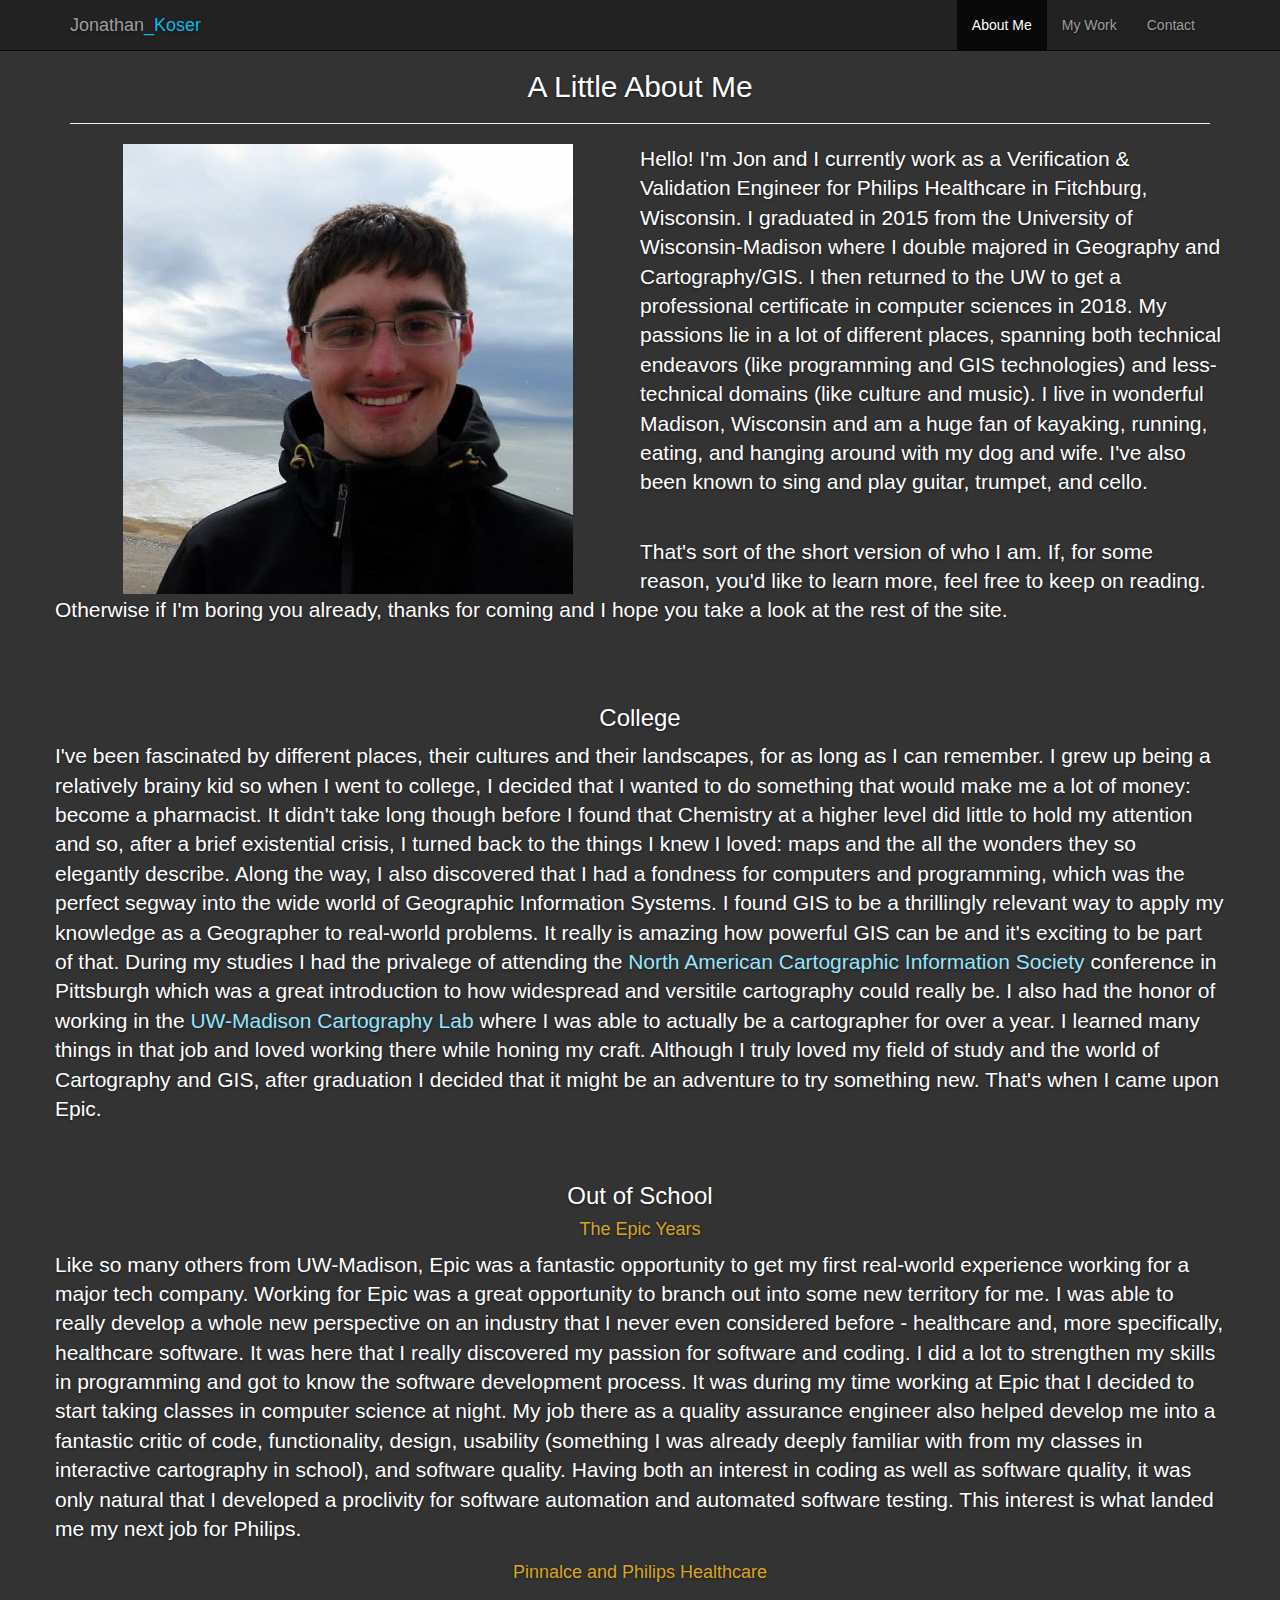
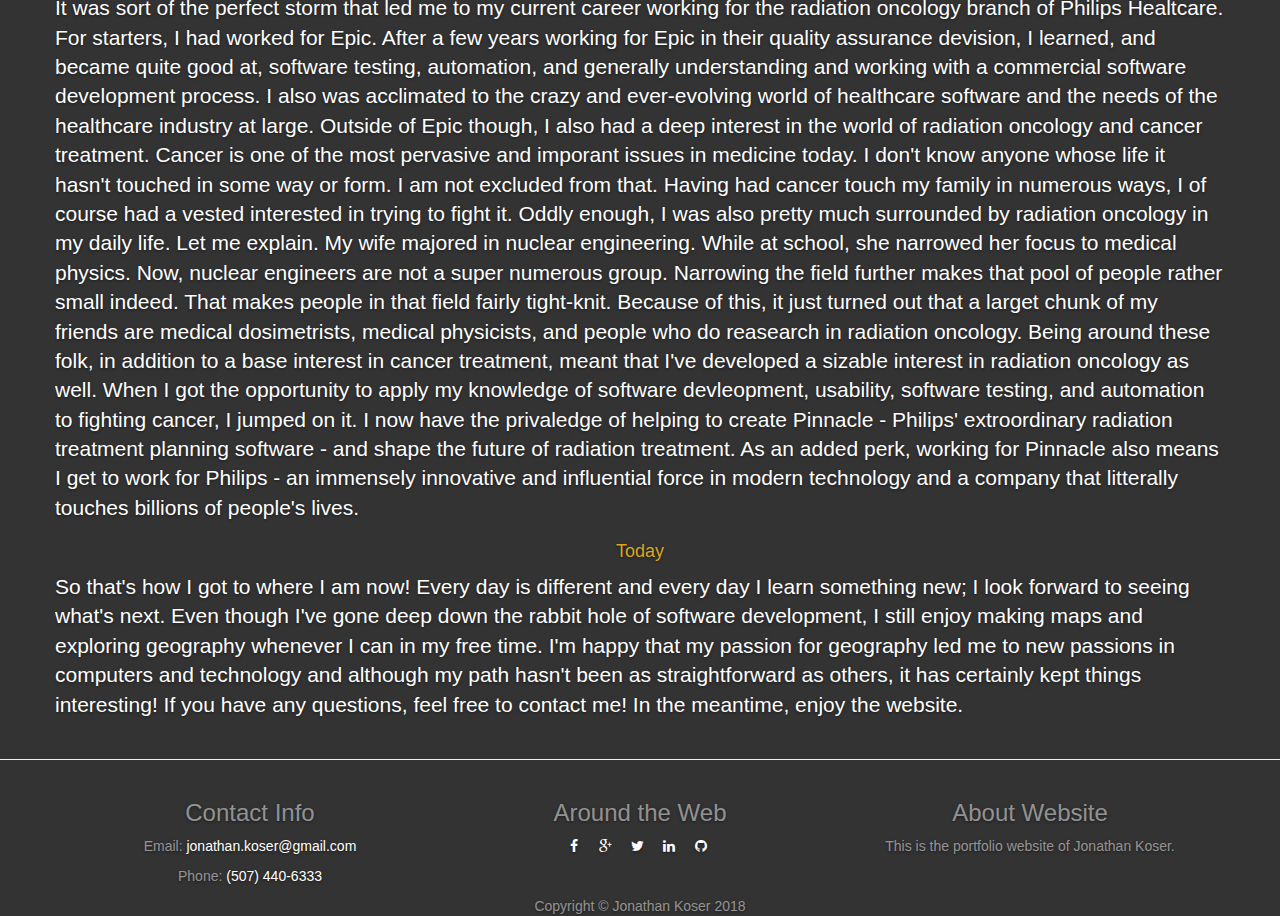
==== commit b177aa55: "I got my CS certificate" ====
--- a/about.html
+++ b/about.html
@@ -74,8 +74,8 @@
                 </div>
                 <p class="lead about_text">Hello! I'm Jon and I currently work as a Verification &amp; Validation Engineer for 
                     Philips Healthcare in Fitchburg, Wisconsin. I graduated in 2015 from the University of Wisconsin-Madison where 
-                    I double majored in Geography and Cartography/GIS. I'm currently working toward a certificate in Computer Sciences
-                    from the University of Wisconsin as well. My passions lie in a lot of different places, spanning both technical endeavors
+                    I double majored in Geography and Cartography/GIS. I then returned to the UW to get a professional certificate in 
+                    computer sciences in 2018. My passions lie in a lot of different places, spanning both technical endeavors
                     (like programming and GIS technologies) and less-technical domains (like culture and music). I live in wonderful 
                     Madison, Wisconsin and am a huge fan of kayaking, running, eating, and hanging around with my dog and wife. 
                     I've also been known to sing and play guitar, trumpet, and cello.</p>   
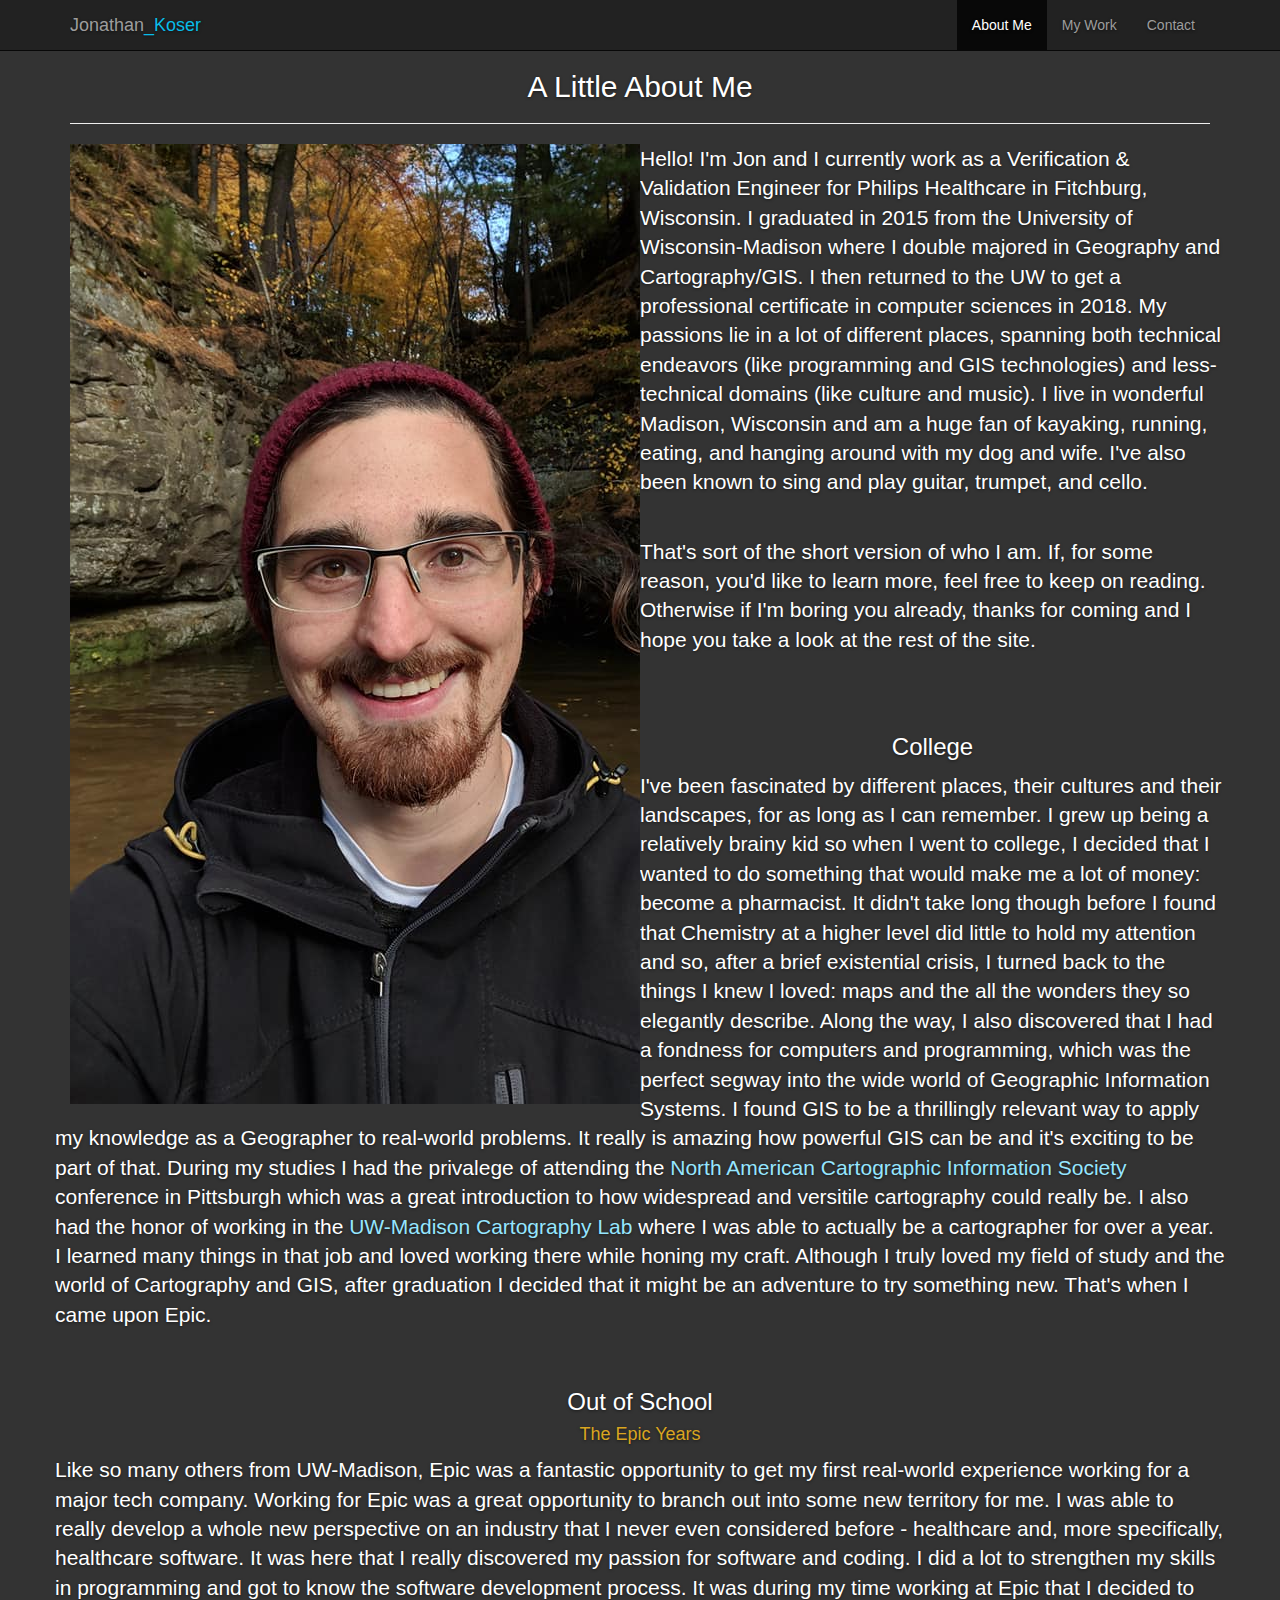
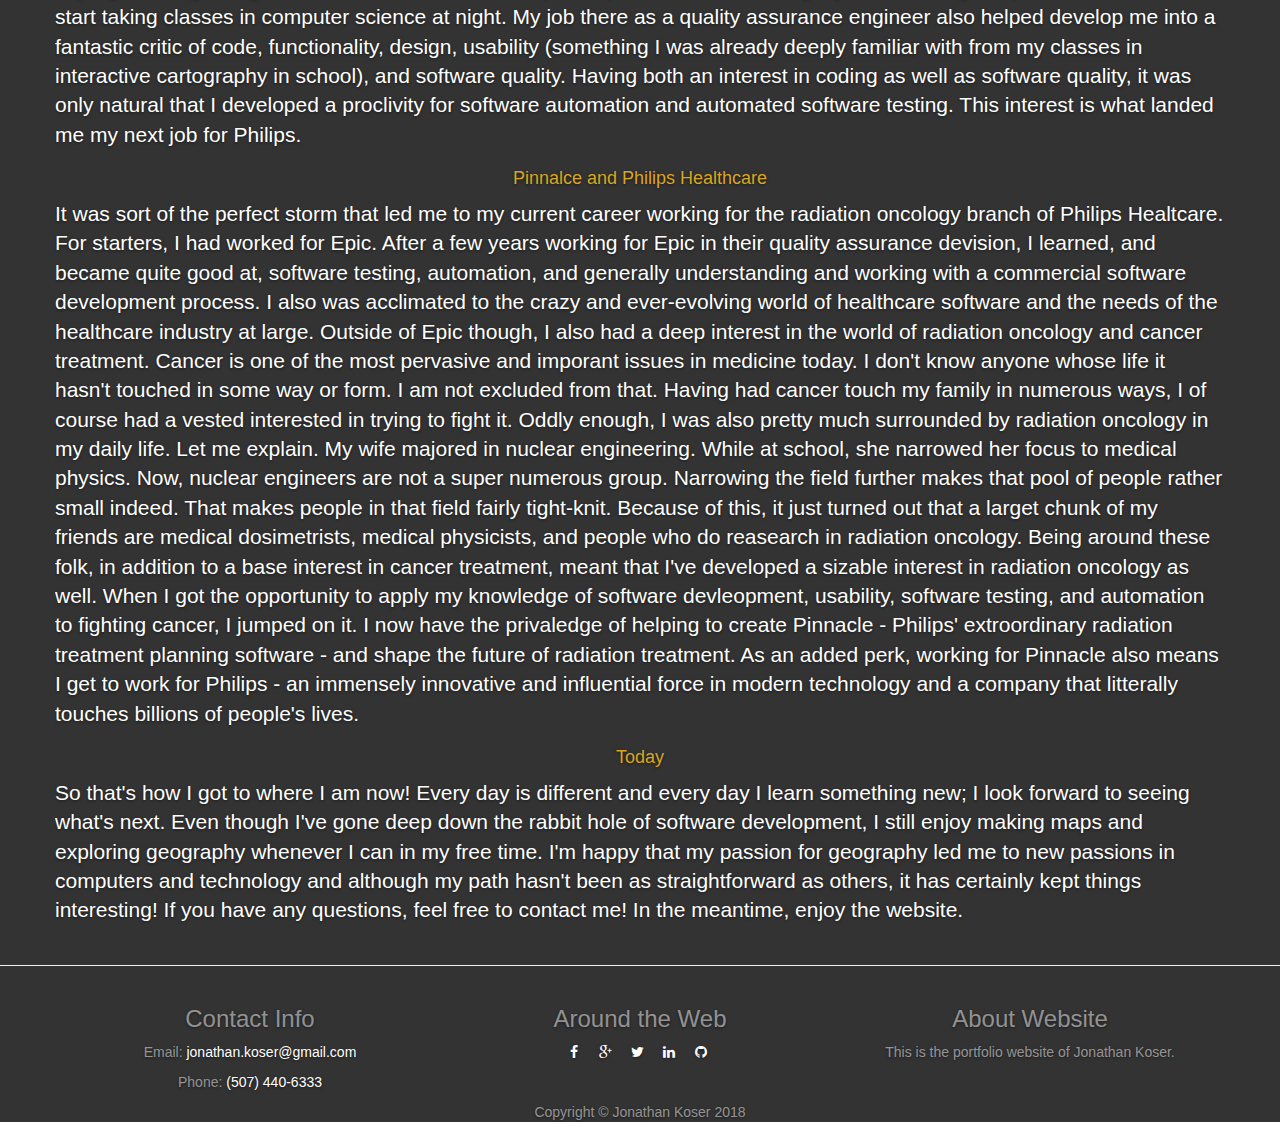
==== commit f5eaa945: "changed picture of me" ====
--- a/about.html
+++ b/about.html
@@ -70,7 +70,7 @@
             </div>
             <div class="row">
                 <div class="col-md-6">
-                    <img src="img/Great%20Salt%20Lake.jpg">
+                    <img src="img/me.jpg">
                 </div>
                 <p class="lead about_text">Hello! I'm Jon and I currently work as a Verification &amp; Validation Engineer for 
                     Philips Healthcare in Fitchburg, Wisconsin. I graduated in 2015 from the University of Wisconsin-Madison where 
